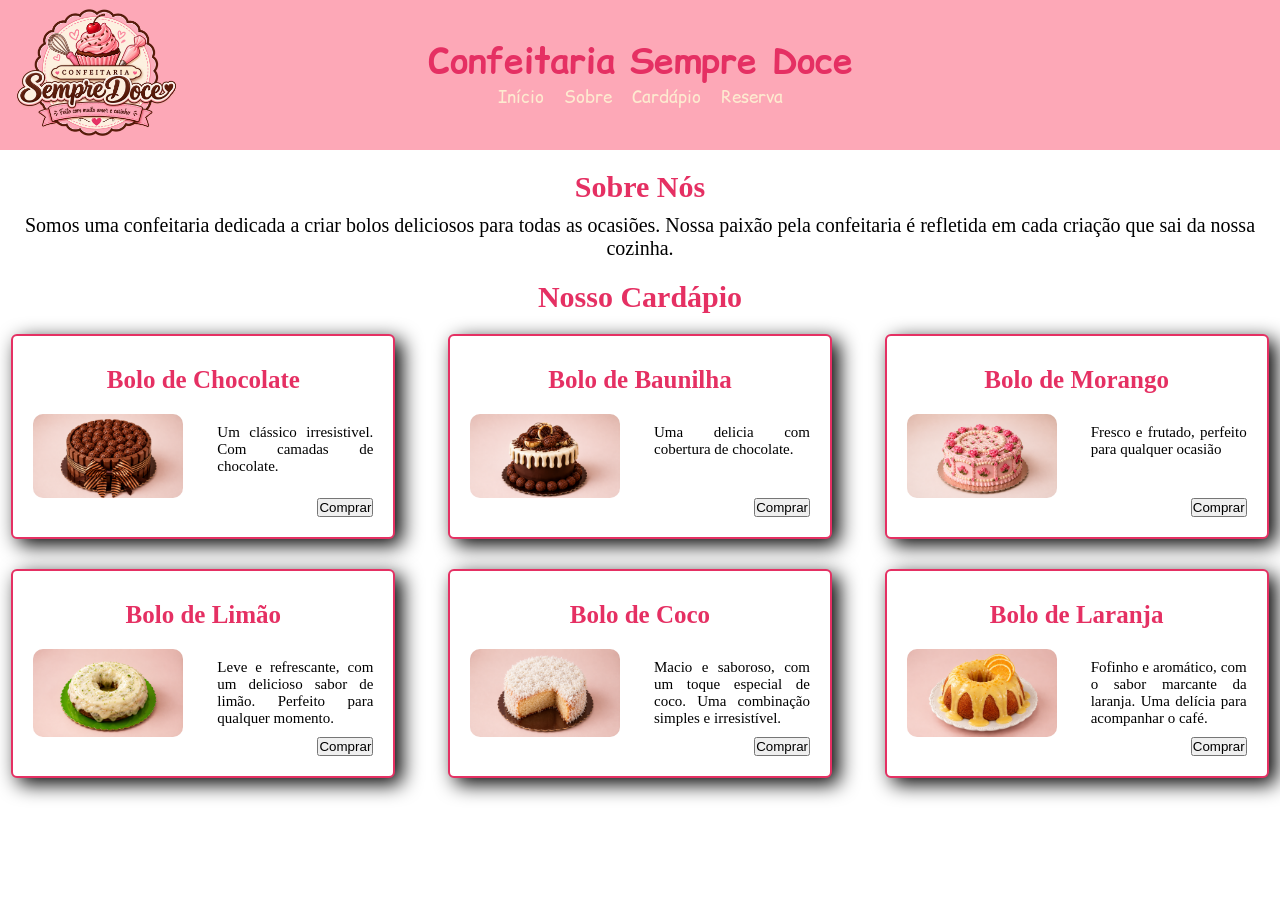
==== pages/cardapio.html @ 42c682eb "Site" ====
<!DOCTYPE html>
<html lang="pt-BR">
<head>
    <meta charset="UTF-8">
    <meta name="viewport" content="width=device-width, initial-scale=1.0">
    <title>Cardápio</title>
    <link rel="stylesheet" href="../css/index.css">
    <link rel="stylesheet" href="../css/cardapio.css">
    <link rel="preconnect" href="https://fonts.googleapis.com">
    <link rel="preconnect" href="https://fonts.gstatic.com" crossorigin>
    <link href="https://fonts.googleapis.com/css2?family=Comic+Relief:wght@400;700&display=swap" rel="stylesheet">
</head>

<body>
    <header>
        <div class="div-logo">
            <img class="logotipo" src="../img/logo.png" alt="Logotipo da Confeitaria">
        </div>

        <div class="div-menu">
            <h1>
                Confeitaria Sempre Doce
            </h1>
            
            <nav>
                <ul>
                    <li>
                        <a href="../index.html">Início</a>
                    </li>
                    <li>
                        <a href="sobre.html">Sobre</a>
                    </li>
                    <li>
                        <a href="cardapio.html">Cardápio</a>
                    </li>
                    <li>
                        <a href="contato.html">Reserva</a>
                    </li>
                </ul>
            </nav>
        </div>
    </header>
    <section class="sobre">
            <h2>Sobre Nós</h2>
            <p>
                Somos uma confeitaria dedicada a criar
                bolos deliciosos para todas as ocasiões.
                Nossa paixão pela confeitaria é refletida
                em cada criação que sai da nossa cozinha.
            </p>
        </section>
        <section class="sobre">
            <h2>Nosso Cardápio</h2>
            <div class="menu-cardapio-itens">
                <div class="menu-cardapio-item">
                    <h3>Bolo de Chocolate</h3>
                    <div class="div-card">
                        <img class="img-cardapio" src="../img/bolo1.png" alt="Bolo de Chocolate">
                        <p>
                        Um clássico irresistivel.
                        Com camadas de chocolate.
                        </p>
                    </div>
                    <div class="reservar">
                    <button onclick="abrir()" href="">Comprar</button>
                    </div>
                </div>
                <div class="menu-cardapio-item">
                    <h3>Bolo de Baunilha</h3>
                    <div class="div-card">
                        <img class="img-cardapio" src="../img/bolo2.png" alt="Bolo de Chocolate">
                        <p>
                        Uma delicia com cobertura de chocolate.
                        </p>
                    </div>
                    <div class="reservar">
                    <button onclick="abrir()" href="">Comprar</button>
                    </div>
                </div>
                <div class="menu-cardapio-item">
                    <h3>Bolo de Morango</h3>
                    <div class="div-card">
                        <img class="img-cardapio" src="../img/bolo3.png" alt="Bolo de Chocolate">
                        <p>
                        Fresco e frutado, perfeito
                        para qualquer ocasião
                        </p>
                    </div>
                    <div class="reservar">
                    <button onclick="abrir()" href="">Comprar</button>
                    </div>
                </div>
                <div class="menu-cardapio-item">
                    <h3>Bolo de Limão</h3>
                    <div class="div-card">
                        <img class="img-cardapio" src="../img/bolo4.png" alt="Bolo de Chocolate">
                        <p>
                        Leve e refrescante, com um delicioso sabor de limão.
                         Perfeito para qualquer momento.
                        </p>
                    </div>
                    <div class="reservar">
                    <button onclick="abrir()" href="">Comprar</button>
                    </div>
                </div>
                <div class="menu-cardapio-item">
                    <h3>Bolo de Coco</h3>
                    <div class="div-card">
                        <img class="img-cardapio" src="../img/bolo5.png" alt="Bolo de Chocolate">
                        <p>
                        Macio e saboroso, com um toque especial de coco.
                         Uma combinação simples e irresistível.
                        </p>
                    </div>
                    <div class="reservar">
                    <button onclick="abrir()" href="">Comprar</button>
                    </div>
                </div>
                <div class="menu-cardapio-item">
                    <h3>Bolo de Laranja</h3>
                    <div class="div-card">
                        <img class="img-cardapio" src="../img/bolo6.png" alt="Bolo de Chocolate">
                        <p>
                        Fofinho e aromático, com o sabor marcante da laranja.
                         Uma delícia para acompanhar o café.
                        </p>
                    </div>
                    <div class="reservar">
                    <button onclick="abrir()" href="">Comprar</button>
                    </div>
                </div>
                
            </div>
        </section>

        <div id="fade" class="hide"></div>

        <div id="modal" class="hide">
            <div>
                <h2>Realizar Reserva</h2>
                <img src="" alt="">
            </div>
            <div>
                <a href="">Fechar</a>
            </div>
        </div>
</body>
<script src="../js/cardapio.js"></script>
</html>
---- css/index.css ----
* {
    margin: 0;
    padding: 0;
}

header {
    height: 150px;
    display: flex;
    background-color: #FDA8B7;
}

.div-logo {
    width: 15%;
    height: 145px;
    display: flex;
    align-items: center;
    justify-content: center;
}

.div-menu {
    font-family: "Comic Relief", system-ui;
    width: 70%;
    height: 145px;
    display: flex;
    flex-direction: column;
    align-items: center;
    justify-content: center;
}

.logotipo {
    height: 130px;
}

ul {
    display: flex;
    gap: 20px;
    justify-content: center;
    list-style-type: none;
}

h1 {
        color: #E53063;
        font-size: 35px;
}

ul li {
    color: #fdeace;
    font-size: 17px;
}

a {
    text-decoration: none;
    color:#FDEBD0;
}
a:hover {
    cursor: pointer;
    text-decoration: underline 2px;
}

.img-bolo {
    height: 250px;
    width:100%;
    object-fit: cover;
}

.sobre {

    text-align: center;
    margin-top: 10px;
}
h2 {
    font-size: 30px;
    margin-top:20px;
    color: #E53063;
}
p {
    font-size: 20px;
    margin-top:10px;
}

.menu-cardapio-itens {
    display: flex;
    justify-content: space-around;
    margin-top: 20px;
}

.menu-cardapio-item {
    border: 2px solid #E53063;
    border-radius: 5px;
    width: 25%;
    box-shadow: 7px 6px 20px 0px rgba(0, 0, 0, 2);
    padding: 20px;
}

.menu-cardapio-item h3 {
    color: #E53063;
    font-size: 25px;
    
}

footer {
    background-color: #E53063;
    height: 50px;
    margin-top: 20px;
    font-size: 20px;
    display: flex;
    justify-content: center;
    align-items: center;
}
---- css/cardapio.css ----
.img-cardapio {
    width: 150px;
    border-radius: 10px;
}

.div-card {
    display: flex;
    gap: 10%;
}

.div-card p {
    font-size: 15px;
    text-align: justify;
    width: 100%;
    padding-bottom: 10px;
}

.menu-cardapio h3 {
    margin-bottom: 20px;
}

.menu-cardapio-itens {
    display: flex;
    flex-wrap: wrap;
    justify-content: space-around;
    gap: 30px;
}

.menu-cardapio-item {
    width: 30%;
    box-sizing: border-box;
    border: 2px solid #E53063;
    border-radius: 6px;
    padding: 20px;
    background-color: white;
}

/* TÍTULO DO BOLO */
.menu-cardapio-item h3 {
    text-align: center;
    color: #E53063;
    margin-top: 10px;
    margin-bottom: 20px;
}

/* BOTÃO COMPRAR */
.reservar {
    text-align: right;
}

.reservar a {
    font-size: 15px;
    margin-right: 10px;
    color: #E53063;
}


.hide {
    display:none;
}

.fade {
    position: fixed;
    top: 0;
    left: 0;
    width: 100%;
    height: 100%;
    background-color: rgba(0,0,0,0.5);
    z-index: 1;
}

.modal {
    position: fixed;
    top: 50%;
    left: 50%;
    transform: translate(-50%, -50%);
    background-color: white;
    border-radius: 10px;
    width: 300px;
    padding: 10px;
    z-index: 2;
}
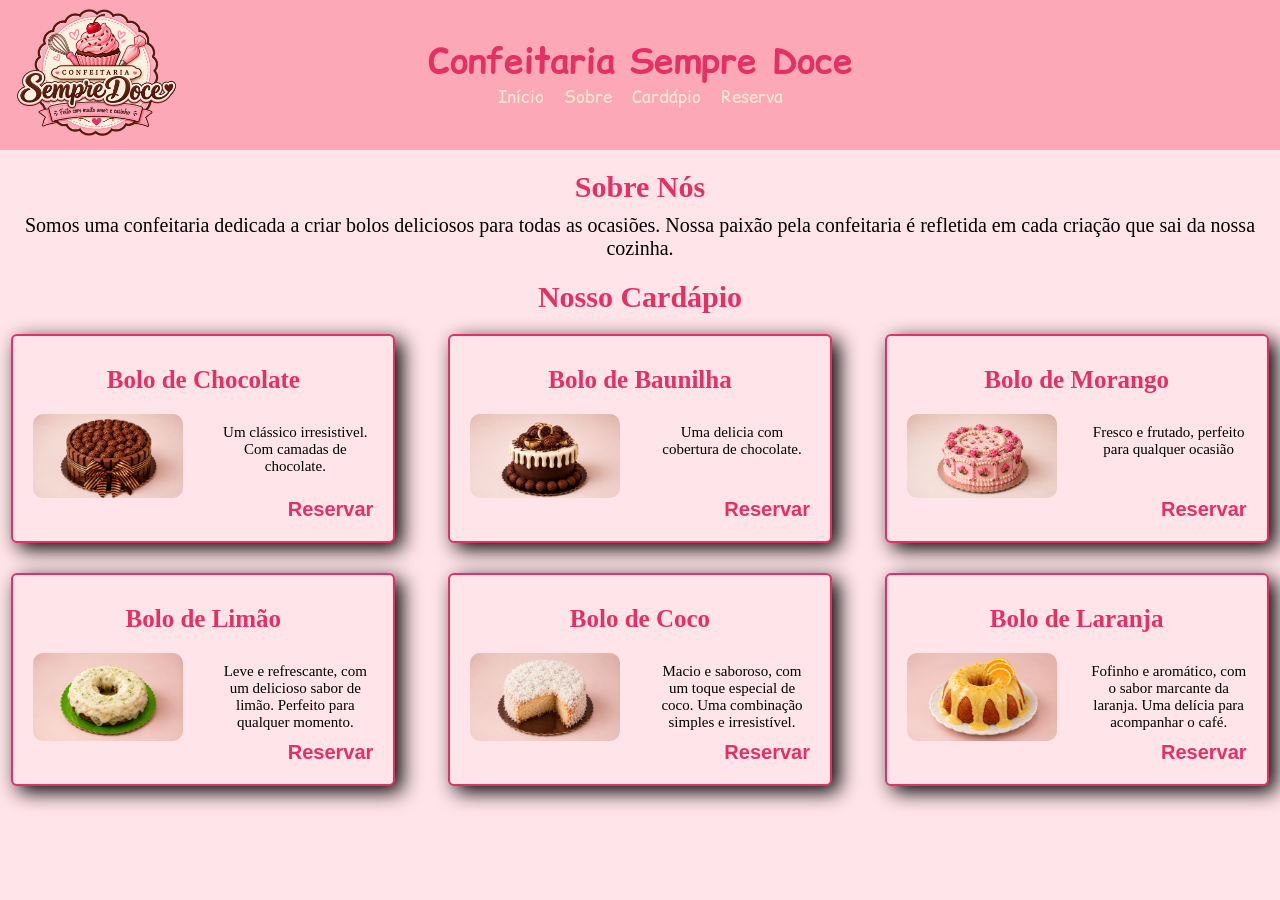
==== commit b7513300: "siteptalguma" ====
--- a/pages/cardapio.html
+++ b/pages/cardapio.html
@@ -62,7 +62,7 @@
                         </p>
                     </div>
                     <div class="reservar">
-                    <button onclick="abrir()" href="">Comprar</button>
+                    <button class="button-reserva" onclick="abrir()" href="">Reservar</button>
                     </div>
                 </div>
                 <div class="menu-cardapio-item">
@@ -74,7 +74,7 @@
                         </p>
                     </div>
                     <div class="reservar">
-                    <button onclick="abrir()" href="">Comprar</button>
+                    <button class="button-reserva" onclick="abrir()" href="">Reservar</button>
                     </div>
                 </div>
                 <div class="menu-cardapio-item">
@@ -87,7 +87,7 @@
                         </p>
                     </div>
                     <div class="reservar">
-                    <button onclick="abrir()" href="">Comprar</button>
+                    <button class="button-reserva" onclick="abrir()" href="">Reservar</button>
                     </div>
                 </div>
                 <div class="menu-cardapio-item">
@@ -100,7 +100,7 @@
                         </p>
                     </div>
                     <div class="reservar">
-                    <button onclick="abrir()" href="">Comprar</button>
+                    <button class="button-reserva" onclick="abrir()" href="">Reservar</button>
                     </div>
                 </div>
                 <div class="menu-cardapio-item">
@@ -113,7 +113,7 @@
                         </p>
                     </div>
                     <div class="reservar">
-                    <button onclick="abrir()" href="">Comprar</button>
+                    <button class="button-reserva" onclick="abrir()" href="">Reservar</button>
                     </div>
                 </div>
                 <div class="menu-cardapio-item">
@@ -126,7 +126,7 @@
                         </p>
                     </div>
                     <div class="reservar">
-                    <button onclick="abrir()" href="">Comprar</button>
+                    <button class="button-reserva" onclick="abrir()" href="">Reservar</button>
                     </div>
                 </div>
                 
@@ -135,12 +135,12 @@
 
         <div id="fade" class="hide"></div>
 
-        <div id="modal" class="hide">
-            <div>
+        <div id="modal" class="hide"><div>
+
                 <h2>Realizar Reserva</h2>
-                <img src="" alt="">
+                <img src="../img/pix.png" alt="QRCode para pagamento via PIX">
             </div>
-            <div>
+            <div class="fechar">
                 <a href="">Fechar</a>
             </div>
         </div>
--- a/css/index.css
+++ b/css/index.css
@@ -1,6 +1,8 @@
 * {
     margin: 0;
     padding: 0;
+    background-color: #ffe4e9
+    
 }
 
 header {
@@ -15,6 +17,7 @@
     display: flex;
     align-items: center;
     justify-content: center;
+    background-color: #FDA8B7
 }
 
 .div-menu {
@@ -25,10 +28,12 @@
     flex-direction: column;
     align-items: center;
     justify-content: center;
+    background-color: #FDA8B7
 }
 
 .logotipo {
     height: 130px;
+    background-color: #FDA8B7
 }
 
 ul {
@@ -36,11 +41,13 @@
     gap: 20px;
     justify-content: center;
     list-style-type: none;
+    background-color: #FDA8B7
 }
 
 h1 {
         color: #E53063;
         font-size: 35px;
+        background-color: #FDA8B7
 }
 
 ul li {
@@ -50,7 +57,9 @@
 
 a {
     text-decoration: none;
-    color:#FDEBD0;
+    color:#fdebd0;
+    background-color: #FDA8B7
+    
 }
 a:hover {
     cursor: pointer;
@@ -106,4 +115,4 @@
     display: flex;
     justify-content: center;
     align-items: center;
-}+}
--- a/css/cardapio.css
+++ b/css/cardapio.css
@@ -10,7 +10,7 @@
 
 .div-card p {
     font-size: 15px;
-    text-align: justify;
+    text-align: center;
     width: 100%;
     padding-bottom: 10px;
 }
@@ -32,10 +32,9 @@
     border: 2px solid #E53063;
     border-radius: 6px;
     padding: 20px;
-    background-color: white;
+    background-color: #ffe4e9
 }
 
-/* TÍTULO DO BOLO */
 .menu-cardapio-item h3 {
     text-align: center;
     color: #E53063;
@@ -43,7 +42,6 @@
     margin-bottom: 20px;
 }
 
-/* BOTÃO COMPRAR */
 .reservar {
     text-align: right;
 }
@@ -78,5 +76,34 @@
     border-radius: 10px;
     width: 300px;
     padding: 10px;
+    padding-top: 30px;
     z-index: 2;
-}+}
+
+.fechar {
+    text-align: right;
+    color: #E53063;
+    text-decoration: none;
+}
+.modal img {
+    display: block;
+    width: 175px;
+    margin: 0 auto;
+}
+.button-reserva {
+    text-decoration: none;
+    cursor:pointer;
+    font-size: 20px;
+    background-color: transparent;
+    border: 0px;
+    color: #E53063;
+    font-weight: bold;
+}
+.button-reserva:hover {
+    text-decoration: underline;
+}
+
+.centralizado{
+    text-align: center;
+}
+
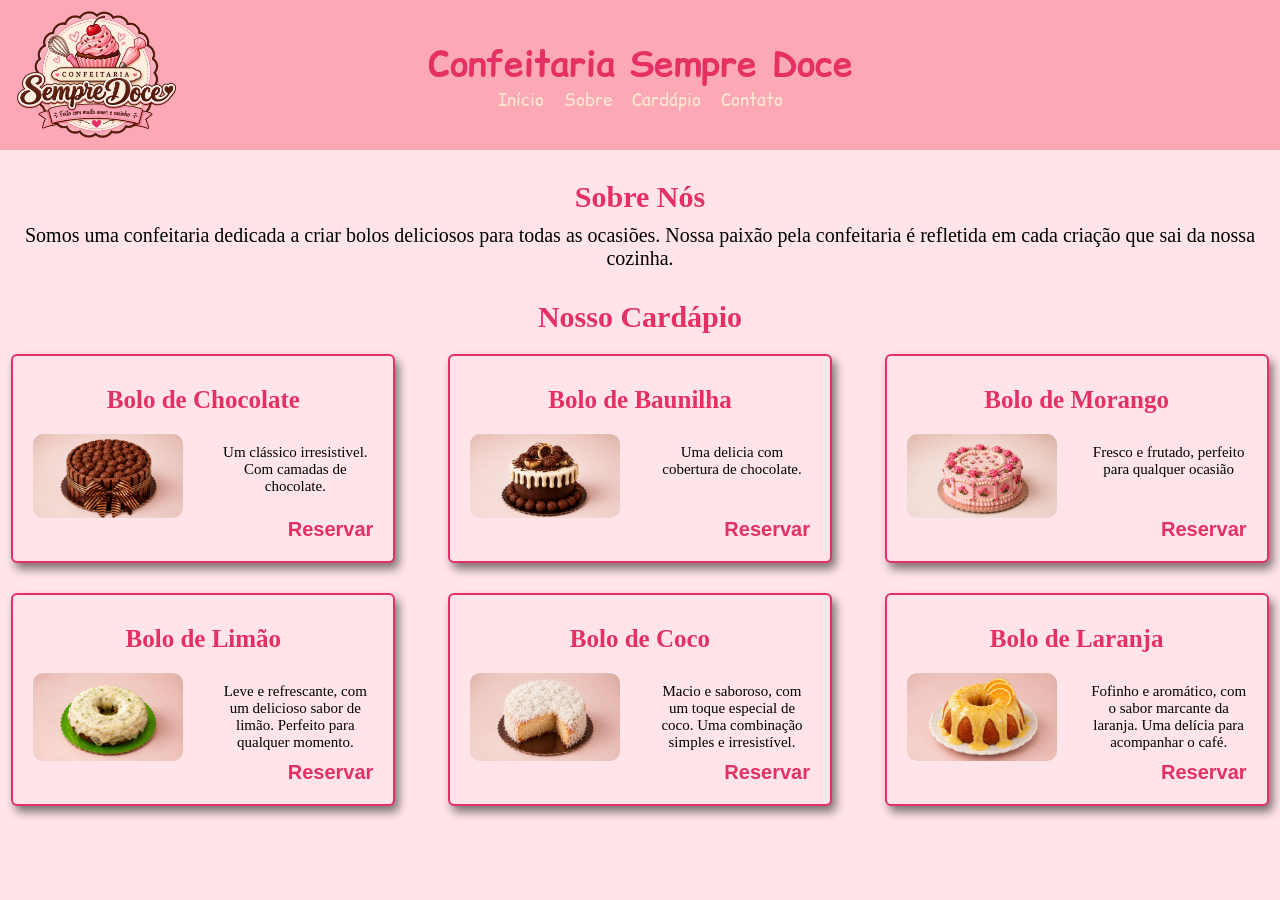
==== commit 4780b13b: "contato" ====
--- a/pages/cardapio.html
+++ b/pages/cardapio.html
@@ -34,7 +34,7 @@
                         <a href="cardapio.html">Cardápio</a>
                     </li>
                     <li>
-                        <a href="contato.html">Reserva</a>
+                        <a href="contato.html">Contato</a>
                     </li>
                 </ul>
             </nav>
@@ -136,7 +136,7 @@
         <div id="fade" class="hide"></div>
 
         <div id="modal" class="hide"><div>
-
+            <div class="centralizado">
                 <h2>Realizar Reserva</h2>
                 <img src="../img/pix.png" alt="QRCode para pagamento via PIX">
             </div>
--- a/css/index.css
+++ b/css/index.css
@@ -1,39 +1,45 @@
 * {
     margin: 0;
     padding: 0;
-    background-color: #ffe4e9
-    
+    box-sizing: border-box;
+}
+
+body {
+    min-height: 100vh;
+    display: flex;
+    flex-direction: column;
+    background-color: #ffe4e9;
 }
 
 header {
-    height: 150px;
+    min-height: 150px;
     display: flex;
     background-color: #FDA8B7;
 }
 
 .div-logo {
     width: 15%;
-    height: 145px;
+    min-height: 145px;
     display: flex;
     align-items: center;
     justify-content: center;
-    background-color: #FDA8B7
+    background-color: #FDA8B7;
 }
 
 .div-menu {
     font-family: "Comic Relief", system-ui;
     width: 70%;
-    height: 145px;
+    min-height: 145px;
     display: flex;
     flex-direction: column;
     align-items: center;
     justify-content: center;
-    background-color: #FDA8B7
+    background-color: #FDA8B7;
 }
 
 .logotipo {
     height: 130px;
-    background-color: #FDA8B7
+    background-color: #FDA8B7;
 }
 
 ul {
@@ -41,13 +47,13 @@
     gap: 20px;
     justify-content: center;
     list-style-type: none;
-    background-color: #FDA8B7
+    background-color: #FDA8B7;
 }
 
 h1 {
-        color: #E53063;
-        font-size: 35px;
-        background-color: #FDA8B7
+    color: #E53063;
+    font-size: 35px;
+    background-color: #FDA8B7;
 }
 
 ul li {
@@ -57,10 +63,10 @@
 
 a {
     text-decoration: none;
-    color:#fdebd0;
-    background-color: #FDA8B7
-    
+    color: #fdebd0;
+    background-color: #FDA8B7;
 }
+
 a:hover {
     cursor: pointer;
     text-decoration: underline 2px;
@@ -68,23 +74,24 @@
 
 .img-bolo {
     height: 250px;
-    width:100%;
+    width: 100%;
     object-fit: cover;
 }
 
 .sobre {
-
     text-align: center;
     margin-top: 10px;
 }
+
 h2 {
     font-size: 30px;
-    margin-top:20px;
+    margin-top: 20px;
     color: #E53063;
 }
+
 p {
     font-size: 20px;
-    margin-top:10px;
+    margin-top: 10px;
 }
 
 .menu-cardapio-itens {
@@ -97,22 +104,27 @@
     border: 2px solid #E53063;
     border-radius: 5px;
     width: 25%;
-    box-shadow: 7px 6px 20px 0px rgba(0, 0, 0, 2);
+    box-shadow: 4px 6px 10px 0px rgba(0, 0, 0, 0.5);
     padding: 20px;
 }
 
 .menu-cardapio-item h3 {
     color: #E53063;
     font-size: 25px;
-    
+}
+
+main {
+    flex: 1;
 }
 
 footer {
     background-color: #E53063;
-    height: 50px;
+    min-height: 50px;
     margin-top: 20px;
+    padding: 10px;
     font-size: 20px;
     display: flex;
     justify-content: center;
     align-items: center;
-}
+    text-align: center;
+}
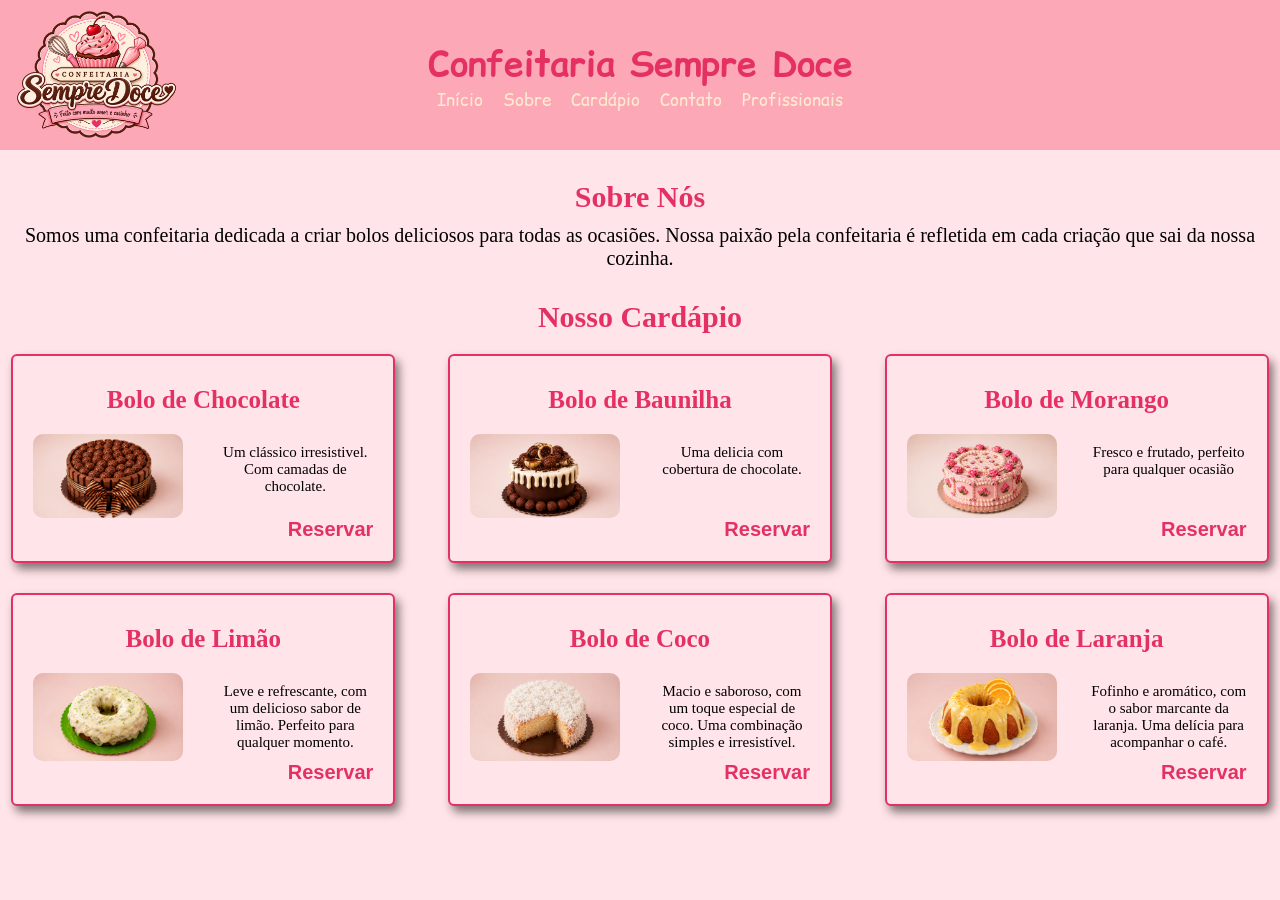
==== commit a905437d: "profissionais" ====
--- a/pages/cardapio.html
+++ b/pages/cardapio.html
@@ -35,6 +35,9 @@
                     </li>
                     <li>
                         <a href="contato.html">Contato</a>
+                    </li>
+                    <li>
+                        <a href="profissionais.html">Profissionais</a>
                     </li>
                 </ul>
             </nav>
